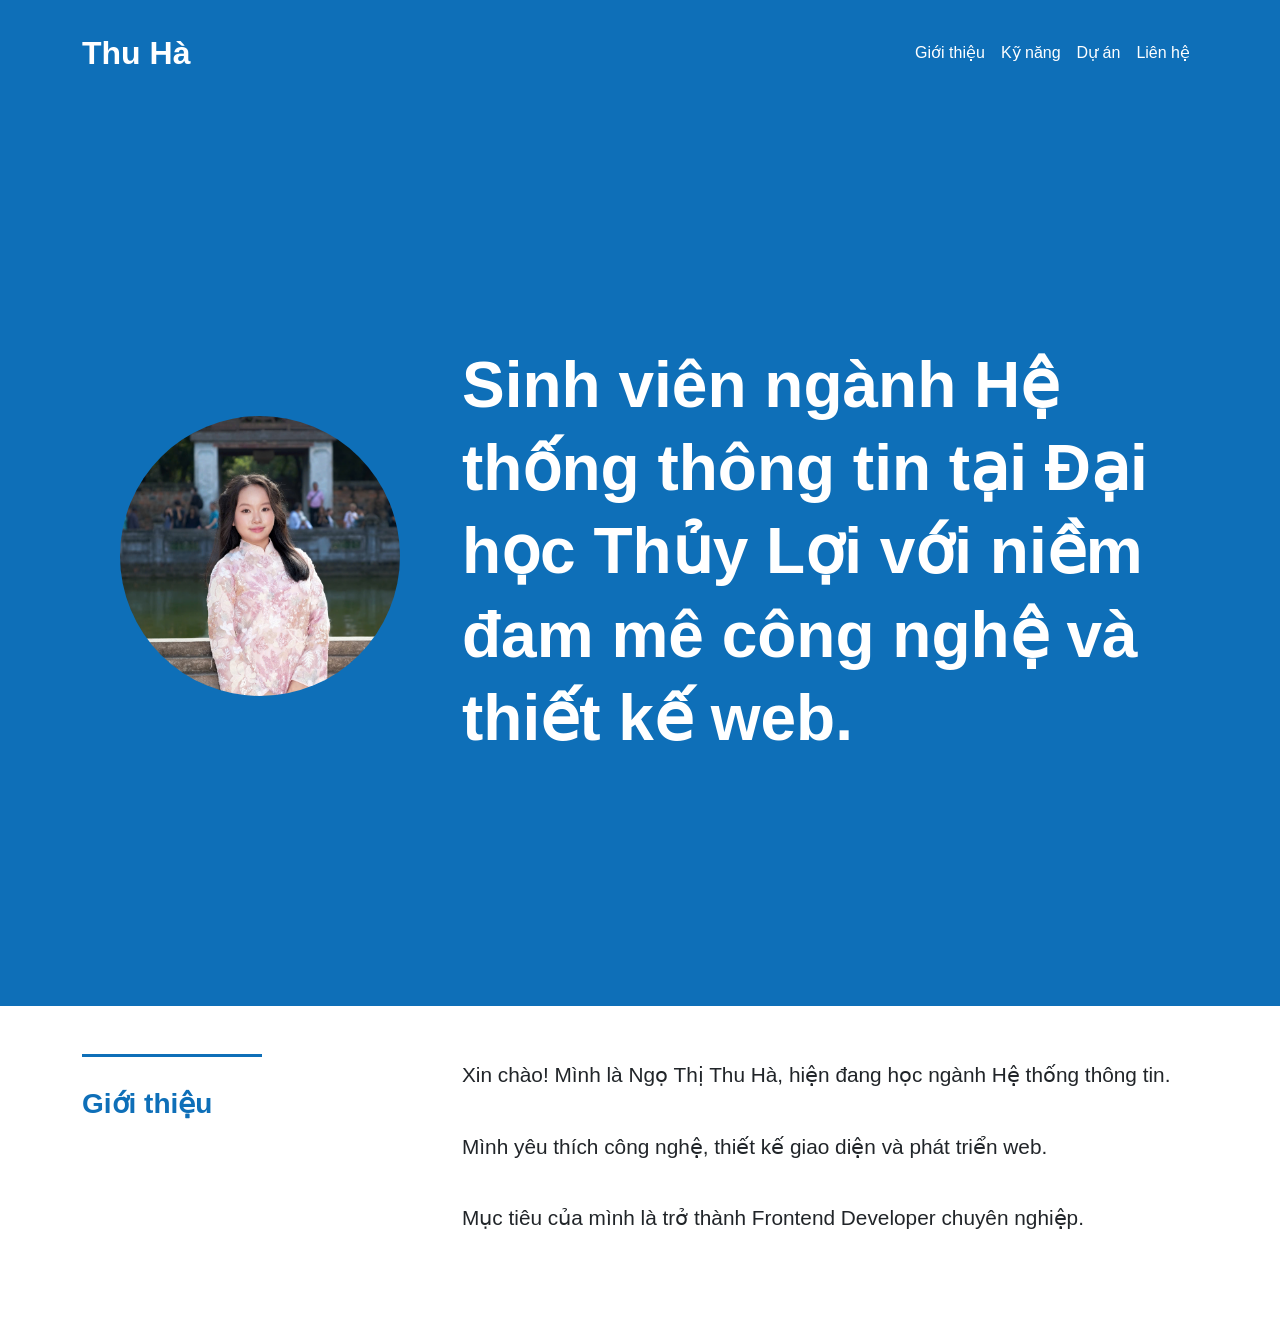
==== index.html @ 19987079 "[BOOTSTRAP] Add Bootstrap CDN and initial setup" ====
<!DOCTYPE html>
<html lang="vi">

<head>

    <meta charset="UTF-8">

    <meta
    name="viewport"
    content="width=device-width, initial-scale=1.0">

    <title>Thu Ha</title>

    <link
    href="https://cdn.jsdelivr.net/npm/bootstrap@5.3.3/dist/css/bootstrap.min.css"
    rel="stylesheet">

    <link
    rel="stylesheet"
    href="https://cdn.jsdelivr.net/npm/bootstrap-icons@1.11.3/font/bootstrap-icons.min.css">

    <link
    rel="stylesheet"
    href="css/custom-theme.css">

</head>

<body>

<nav class="navbar navbar-expand-lg navbar-dark py-4">

    <div class="container">

        <a
        class="navbar-brand fw-bold fs-2"
        href="#">
            Thu Hà
        </a>

        <button
        class="navbar-toggler"
        data-bs-toggle="collapse"
        data-bs-target="#menu">

            <span class="navbar-toggler-icon"></span>

        </button>

        <div
        class="collapse navbar-collapse"
        id="menu">

            <ul class="navbar-nav ms-auto">

                <li class="nav-item">
                    <a class="nav-link" href="#">
                        Giới thiệu
                    </a>
                </li>

                <li class="nav-item">
                    <a class="nav-link" href="#">
                        Kỹ năng
                    </a>
                </li>

                <li class="nav-item">
                    <a class="nav-link" href="#">
                        Dự án
                    </a>
                </li>

                <li class="nav-item">
                    <a class="nav-link" href="#">
                        Liên hệ
                    </a>
                </li>

            </ul>

        </div>

    </div>

</nav>

<section class="hero-section">

    <div class="container">

        <div class="row align-items-center min-vh-100">

            <div class="col-lg-4 text-center">

                <img
                src="images/avatar.jpg"
                class="img-fluid rounded-circle hero-avatar">

            </div>

            <div class="col-lg-8">

                <h1 class="hero-title">

                    Sinh viên ngành Hệ thống thông tin
                    tại Đại học Thủy Lợi với niềm đam mê
                    công nghệ và thiết kế web.

                </h1>

            </div>

        </div>

    </div>

</section>

<section class="intro-section py-5">

    <div class="container">

        <div class="row">

            <div class="col-lg-4">

                <div class="intro-line"></div>

                <h3 class="intro-heading">
                    Giới thiệu
                </h3>

            </div>

            <div class="col-lg-8">

                <p class="intro-text">

                    Xin chào! Mình là Ngọ Thị Thu Hà,
                    hiện đang học ngành
                    Hệ thống thông tin.

                </p>

                <p class="intro-text">

                    Mình yêu thích công nghệ,
                    thiết kế giao diện
                    và phát triển web.

                </p>

                <p class="intro-text">

                    Mục tiêu của mình là trở thành
                    Frontend Developer chuyên nghiệp.

                </p>

            </div>

        </div>

    </div>

</section>

<script
src="https://cdn.jsdelivr.net/npm/bootstrap@5.3.3/dist/js/bootstrap.bundle.min.js">
</script>

</body>
</html>
---- css/custom-theme.css ----
body{

    background:#0e6fb8;

    font-family:
    Arial,
    Helvetica,
    sans-serif;

}

.nav-link{

    color:white !important;

    font-weight:500;

}

.hero-section{

    color:white;

}

.hero-avatar{

    width:280px;
    height:280px;

    object-fit:cover;

}

.hero-title{

    font-size:4rem;

    font-weight:700;

    line-height:1.3;

}

.intro-section{

    background:white;

}

.intro-line{

    width:180px;
    height:3px;

    background:#0e6fb8;

    margin-bottom:30px;

}

.intro-heading{

    color:#0e6fb8;

    font-weight:700;

}

.intro-text{

    font-size:1.3rem;

    line-height:2;

    margin-bottom:30px;

}

@media(max-width:991px){

    .hero-title{

        font-size:2.5rem;

        text-align:center;

    }

}
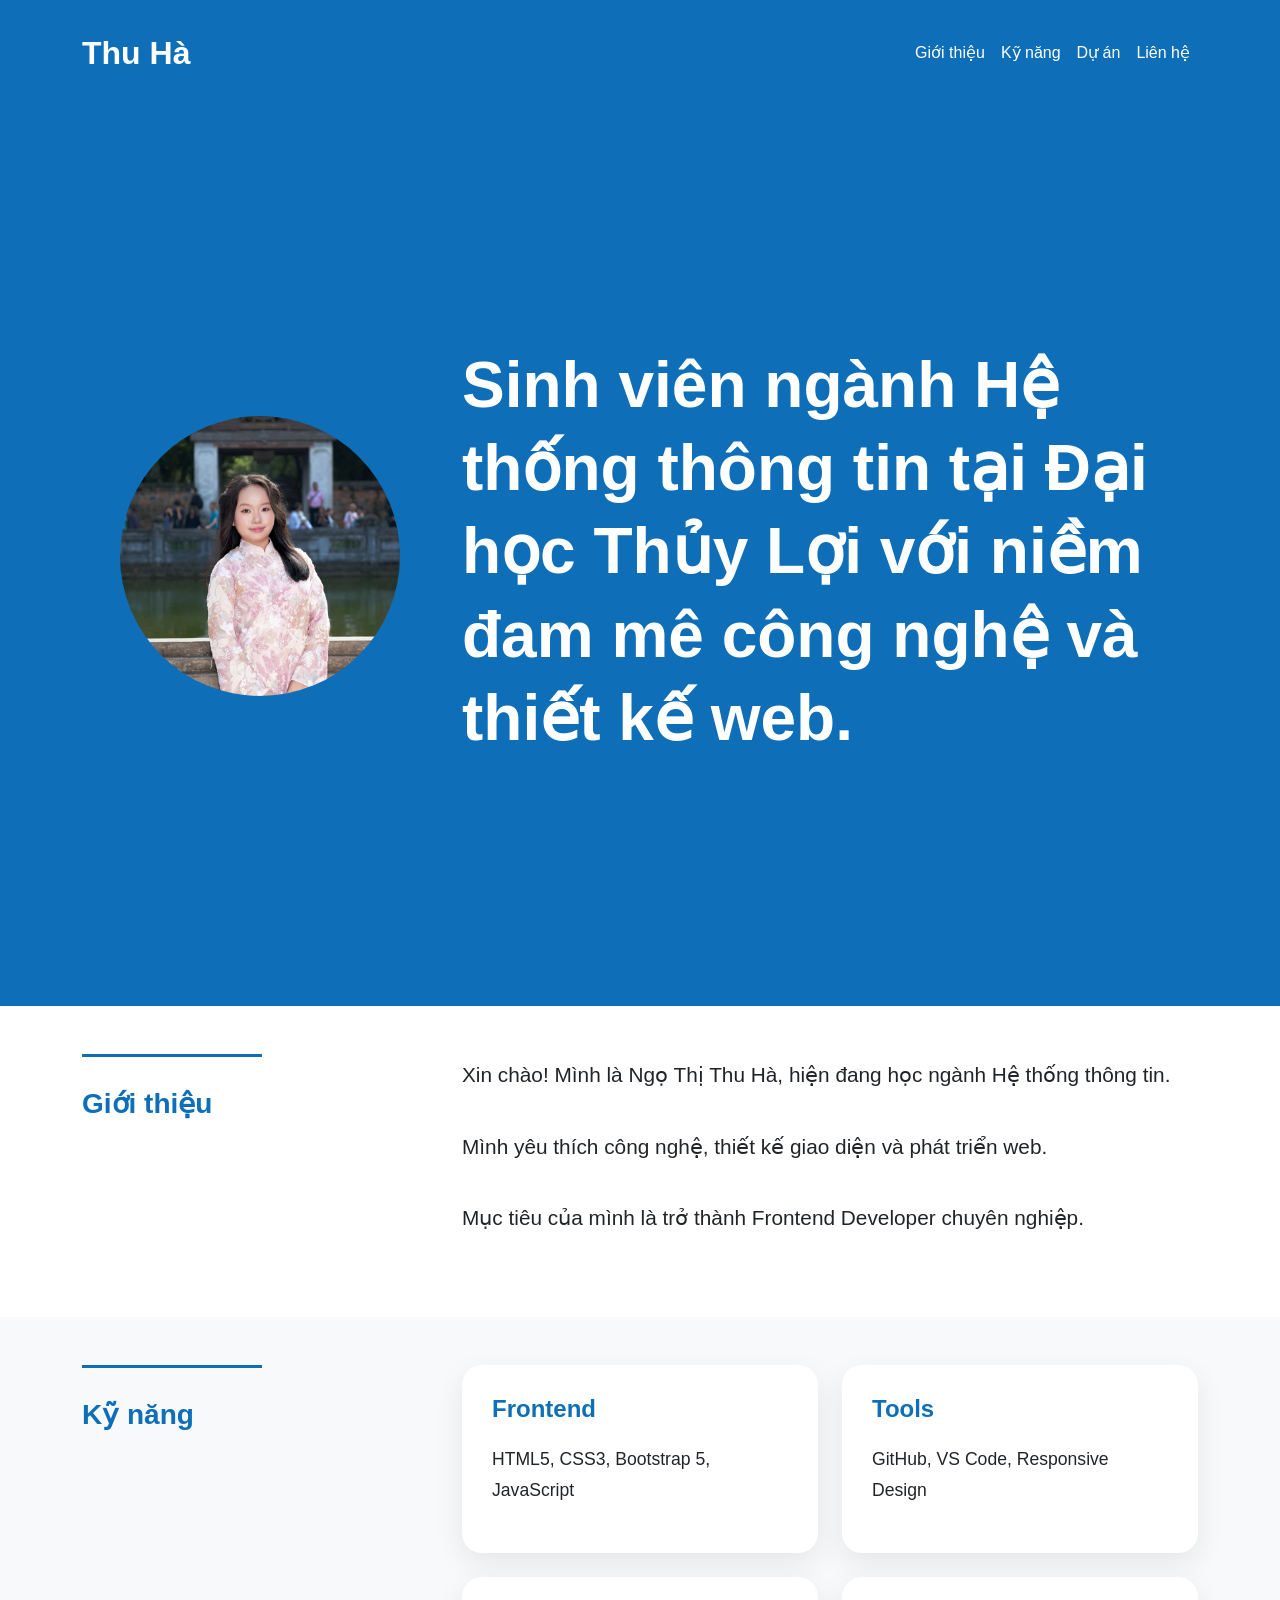
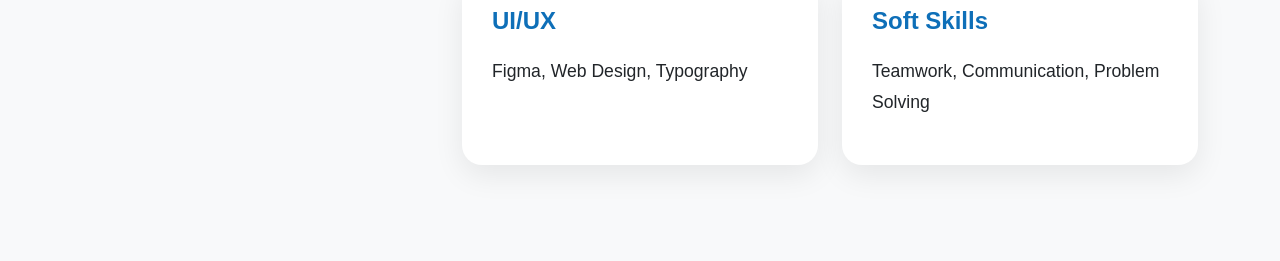
==== commit 880166ed: "[FEATURE] Build skills section cards" ====
--- a/index.html
+++ b/index.html
@@ -165,6 +165,108 @@
 
 </section>
 
+<section class="skills-section py-5">
+
+    <div class="container">
+
+        <div class="row mb-5">
+
+            <div class="col-lg-4">
+
+                <div class="intro-line"></div>
+
+                <h3 class="intro-heading">
+                    Kỹ năng
+                </h3>
+
+            </div>
+
+            <div class="col-lg-8">
+
+                <div class="row g-4">
+
+                    <div class="col-md-6">
+
+                        <div class="skill-card">
+
+                            <h4>
+                                Frontend
+                            </h4>
+
+                            <p>
+                                HTML5, CSS3,
+                                Bootstrap 5,
+                                JavaScript
+                            </p>
+
+                        </div>
+
+                    </div>
+
+                    <div class="col-md-6">
+
+                        <div class="skill-card">
+
+                            <h4>
+                                Tools
+                            </h4>
+
+                            <p>
+                                GitHub,
+                                VS Code,
+                                Responsive Design
+                            </p>
+
+                        </div>
+
+                    </div>
+
+                    <div class="col-md-6">
+
+                        <div class="skill-card">
+
+                            <h4>
+                                UI/UX
+                            </h4>
+
+                            <p>
+                                Figma,
+                                Web Design,
+                                Typography
+                            </p>
+
+                        </div>
+
+                    </div>
+
+                    <div class="col-md-6">
+
+                        <div class="skill-card">
+
+                            <h4>
+                                Soft Skills
+                            </h4>
+
+                            <p>
+                                Teamwork,
+                                Communication,
+                                Problem Solving
+                            </p>
+
+                        </div>
+
+                    </div>
+
+                </div>
+
+            </div>
+
+        </div>
+
+    </div>
+
+</section>
+
 <script
 src="https://cdn.jsdelivr.net/npm/bootstrap@5.3.3/dist/js/bootstrap.bundle.min.js">
 </script>
--- a/css/custom-theme.css
+++ b/css/custom-theme.css
@@ -87,4 +87,51 @@
 
     }
 
+}
+
+.skills-section{
+
+    background:#f8f9fa;
+
+}
+
+.skill-card{
+
+    background:white;
+
+    padding:30px;
+
+    border-radius:20px;
+
+    height:100%;
+
+    box-shadow:
+    0 10px 30px rgba(0,0,0,0.08);
+
+    transition:0.3s;
+
+}
+
+.skill-card:hover{
+
+    transform:translateY(-10px);
+
+}
+
+.skill-card h4{
+
+    color:#0e6fb8;
+
+    font-weight:700;
+
+    margin-bottom:20px;
+
+}
+
+.skill-card p{
+
+    font-size:1.1rem;
+
+    line-height:1.8;
+
 }
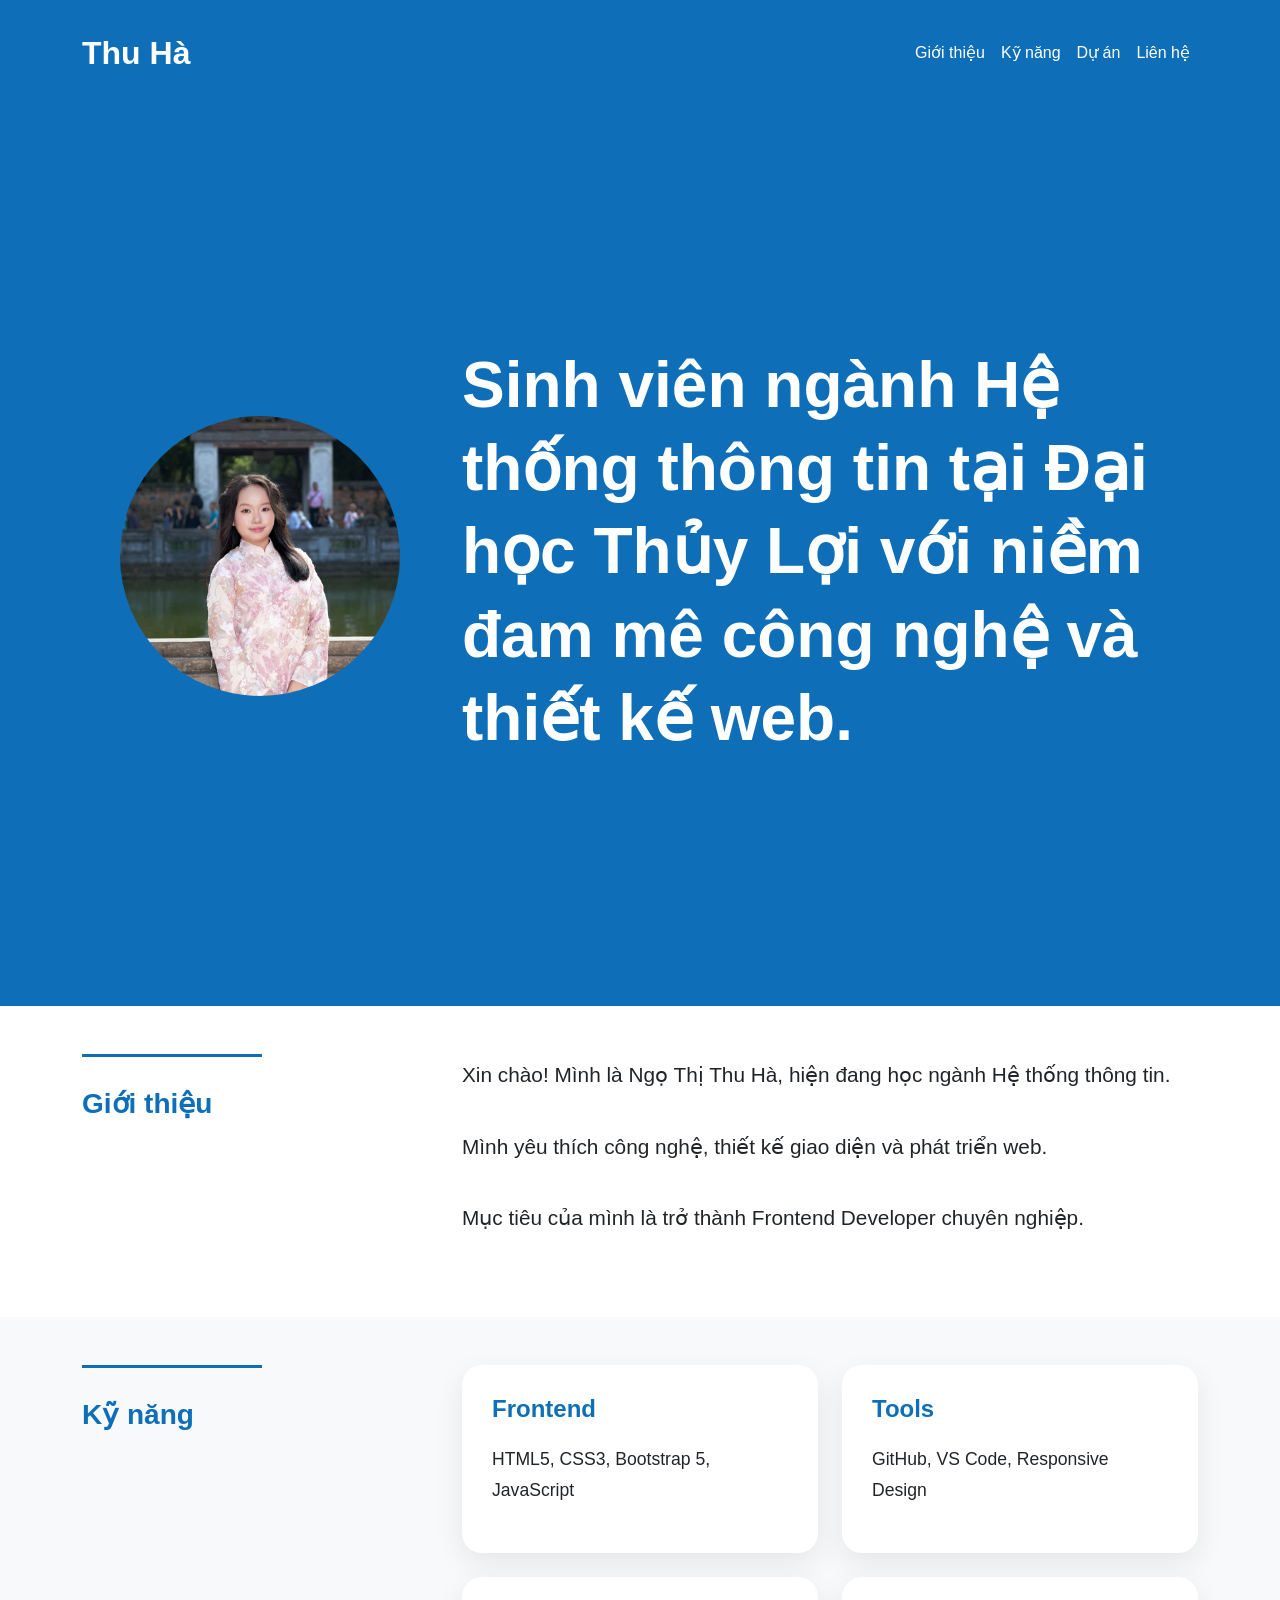
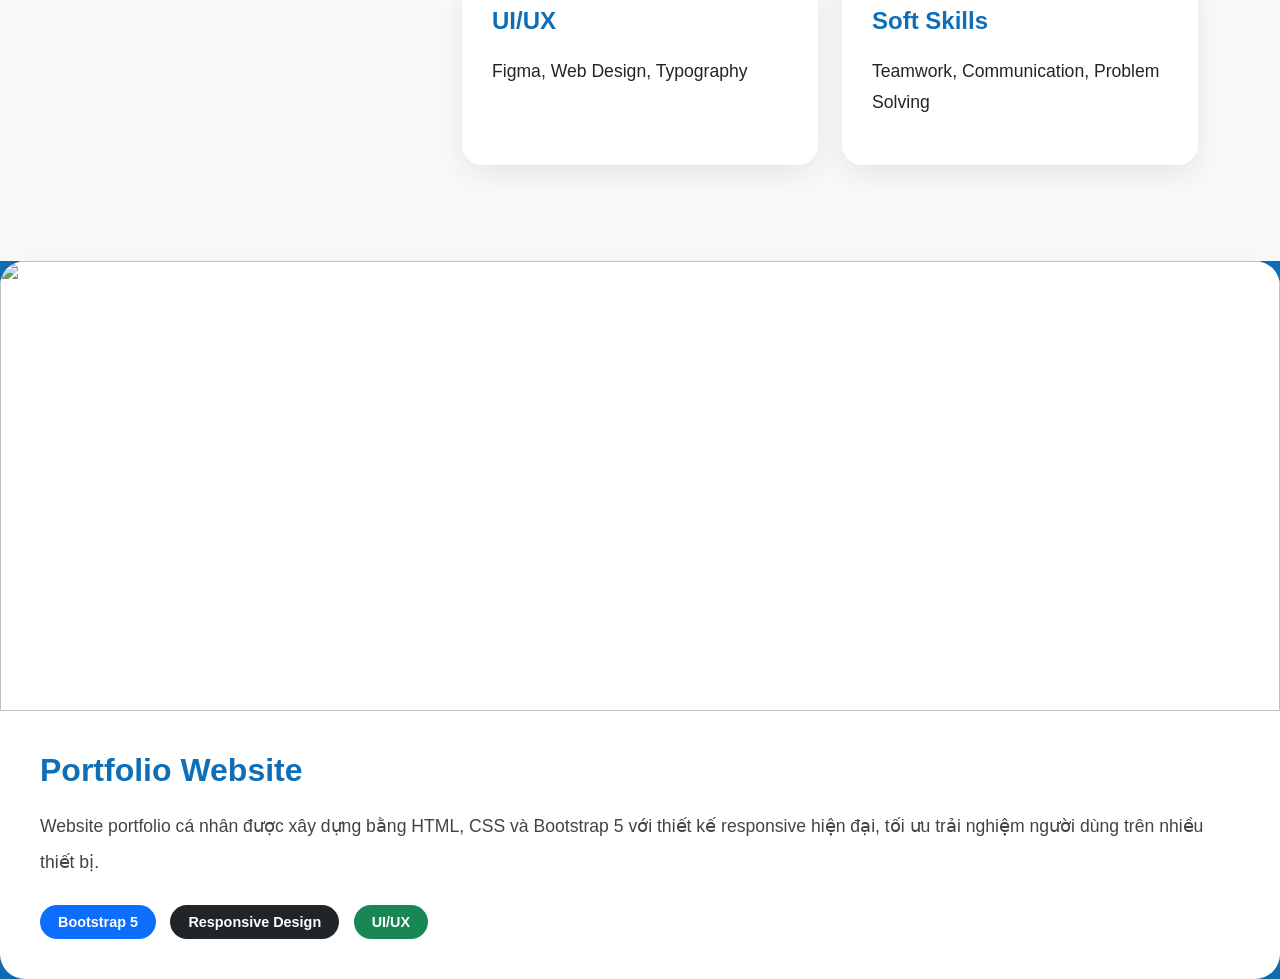
==== commit 3355ffd8: "[STYLE] Update portfolio custom theme" ====
--- a/index.html
+++ b/index.html
@@ -267,6 +267,47 @@
 
 </section>
 
+<div class="col-lg-12">
+
+    <div class="project-card">
+
+        <img
+        src="images/project1.jpg"
+        class="img-fluid project-img">
+
+        <div class="project-content">
+
+            <h4>
+                Portfolio Website
+            </h4>
+
+            <p>
+
+                Website portfolio cá nhân được xây dựng
+                bằng HTML, CSS và Bootstrap 5 với thiết kế
+                responsive hiện đại, tối ưu trải nghiệm
+                người dùng trên nhiều thiết bị.
+
+            </p>
+
+            <span class="badge bg-primary">
+                Bootstrap 5
+            </span>
+
+            <span class="badge bg-dark">
+                Responsive Design
+            </span>
+
+            <span class="badge bg-success">
+                UI/UX
+            </span>
+
+        </div>
+
+    </div>
+
+</div>
+
 <script
 src="https://cdn.jsdelivr.net/npm/bootstrap@5.3.3/dist/js/bootstrap.bundle.min.js">
 </script>
--- a/css/custom-theme.css
+++ b/css/custom-theme.css
@@ -134,4 +134,148 @@
 
     line-height:1.8;
 
+}
+
+.projects-section{
+
+    background:#f8f9fa;
+
+    padding-top:100px;
+    padding-bottom:100px;
+
+}
+
+.project-card{
+
+    background:white;
+
+    border-radius:25px;
+
+    overflow:hidden;
+
+    box-shadow:
+    0 10px 30px rgba(0,0,0,0.08);
+
+    transition:0.4s;
+
+}
+
+.project-card:hover{
+
+    transform:translateY(-10px);
+
+}
+
+.project-img{
+
+    width:100%;
+    height:450px;
+
+    object-fit:cover;
+
+}
+
+.project-content{
+
+    padding:40px;
+
+}
+
+.project-content h4{
+
+    color:#0e6fb8;
+
+    font-size:2rem;
+
+    font-weight:700;
+
+    margin-bottom:20px;
+
+}
+
+.project-content p{
+
+    font-size:1.1rem;
+
+    line-height:2;
+
+    color:#444;
+
+    margin-bottom:25px;
+
+}
+
+.badge{
+
+    padding:10px 18px;
+
+    font-size:0.9rem;
+
+    margin-right:10px;
+
+    border-radius:50px;
+
+}
+
+/* RESPONSIVE */
+
+@media(max-width:991px){
+
+    .hero-section{
+
+        text-align:center;
+
+    }
+
+    .hero-avatar{
+
+        width:220px;
+        height:220px;
+
+        margin-bottom:40px;
+
+    }
+
+    .hero-title{
+
+        font-size:2.5rem;
+
+    }
+
+    .intro-heading{
+
+        margin-bottom:40px;
+
+    }
+
+    .project-img{
+
+        height:250px;
+
+    }
+
+}
+
+@media(max-width:576px){
+
+    .hero-title{
+
+        font-size:2rem;
+
+        line-height:1.5;
+
+    }
+
+    .intro-text{
+
+        font-size:1.05rem;
+
+    }
+
+    .project-content{
+
+        padding:25px;
+
+    }
+
 }
